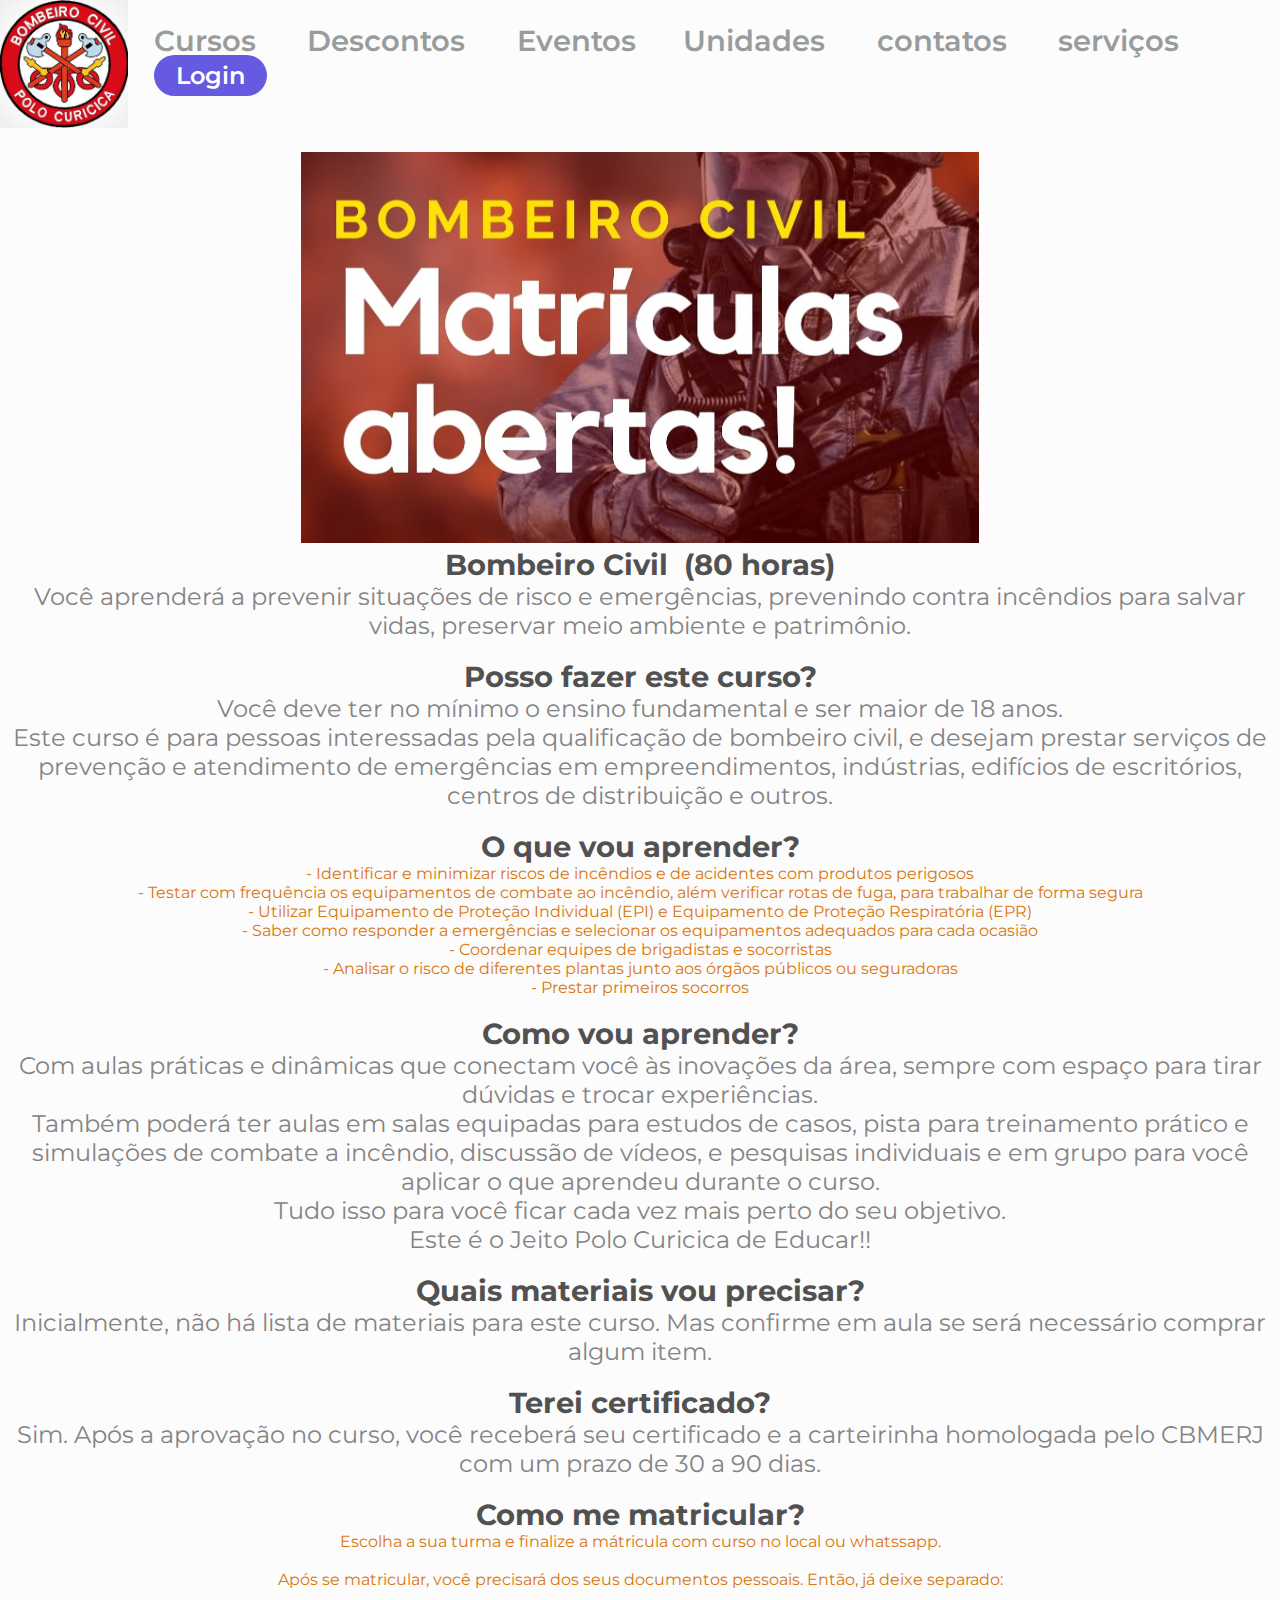
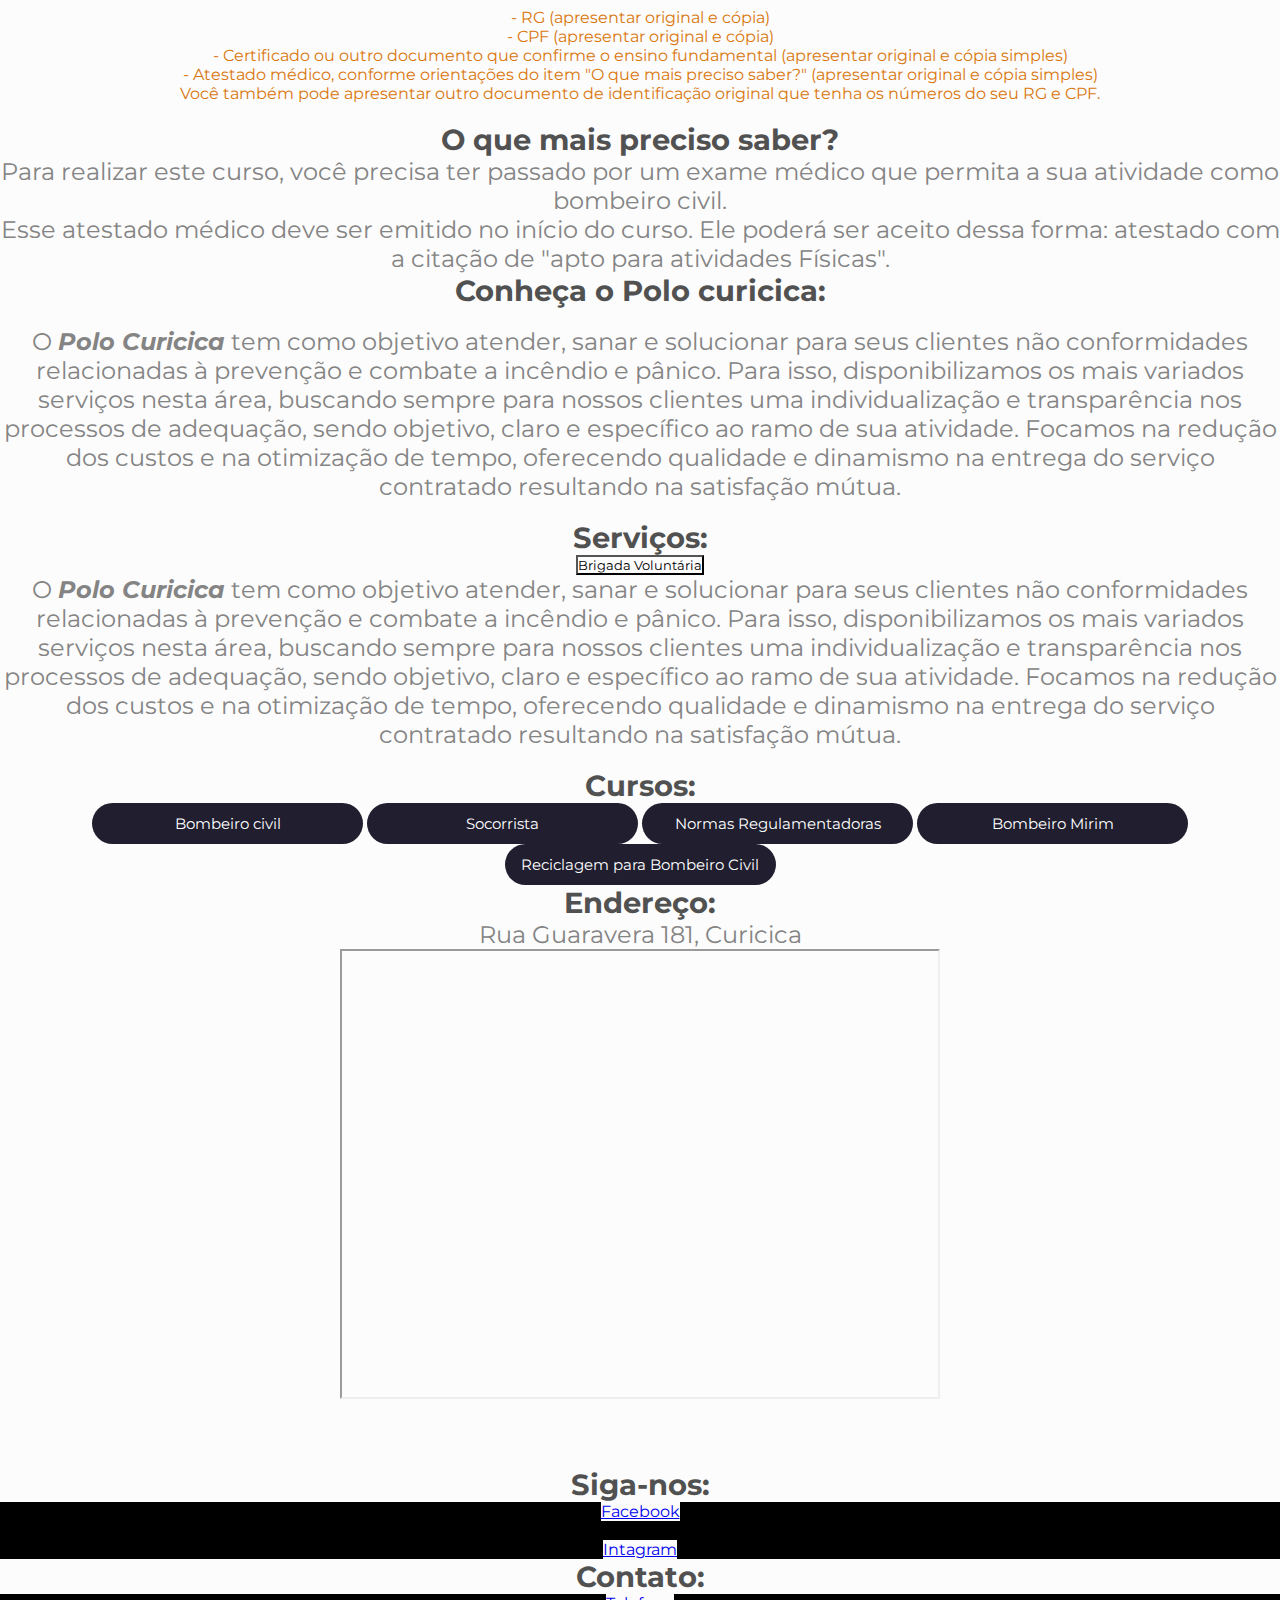
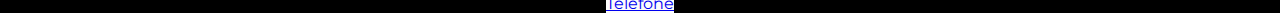
==== index.html @ 68b6d162 "troca do nome do arquivo" ====
<!DOCTYPE html>
<html lang="pt-br">

<head>
    <meta charset="UTF-8">
    <meta http-equiv="X-UA-Compatible" content="IE=edge">
    <meta name="viewport" content="width=device-width, initial-scale=1.0">
    <link rel="stylesheet" href="./styles.css">

    <link rel="preconnect" href="https://fonts.googleapis.com">
    <link rel="preconnect" href="https://fonts.gstatic.com" crossorigin>
    <link href="https://fonts.googleapis.com/css2?family=Montserrat:wght@400;500;600;700;900&display=swap"
        rel="stylesheet">

    <title>Polo Curicica</title>
</head>

<body>
    <div class="class-tela-full-screen">

        <nav>

            <img src="./img-polo/logo-polo.jpg" alt="Logo-Polo" id="logo-image">

            <div class="class-links">
                <a class="link-header"> Cursos </a>
                <a class="link-header"> Descontos </a>
                <a class="link-header"> Eventos</a>
                <a class="link-header"> Unidades </a>
                <a class="link-header"> contatos </a>
                <a class="link-header"> serviços </a>

                <button class="button-header">Login</button>
            </div>
        </nav>


        <main>

            <img src="./img-polo/matriculas.jpg" alt="Matriculas-abertas" class="matriculas-image">

            <h1>Bombeiro Civil  (80 horas)</h1>
            <p>Você aprenderá a prevenir situações de risco e emergências, prevenindo contra incêndios para salvar
                vidas,
                preservar meio ambiente e patrimônio.
            </p>
            <br>

            <h2>Posso fazer este curso?</h2>
            <p>Você deve ter no mínimo o ensino fundamental e ser maior de 18 anos.
                <br>
                Este curso é para pessoas interessadas pela qualificação de bombeiro civil, e desejam prestar serviços
                de
                prevenção e atendimento de emergências em empreendimentos, indústrias, edifícios de escritórios, centros
                de
                distribuição e outros.
            </p>
            <br>
            <h2>O que vou aprender?</h2>
            <ol id="ol-font-size">
                <li>- Identificar e minimizar riscos de incêndios e de acidentes com produtos perigosos</li>
                <li>- Testar com frequência os equipamentos de combate ao incêndio, além verificar rotas de fuga, para
                    trabalhar de forma segura</li>
                <li>- Utilizar Equipamento de Proteção Individual (EPI) e Equipamento de Proteção Respiratória (EPR)
                </li>
                <li>- Saber como responder a emergências e selecionar os equipamentos adequados para cada ocasião</li>
                <li>- Coordenar equipes de brigadistas e socorristas</li>
                <li>- Analisar o risco de diferentes plantas junto aos órgãos públicos ou seguradoras</li>
                <li>- Prestar primeiros socorros</li>
            </ol>

            <br>
            <h2>Como vou aprender?</h2>
            <p>Com aulas práticas e dinâmicas que conectam você às inovações da área, sempre com espaço para tirar
                dúvidas e
                trocar experiências.
                <br>
                Também poderá ter aulas em salas equipadas para estudos de casos, pista para treinamento prático e
                simulações de combate a incêndio, discussão de vídeos, e pesquisas individuais e em grupo para você
                aplicar
                o que aprendeu durante o curso.
                <br>
                Tudo isso para você ficar cada vez mais perto do seu objetivo.
                <br>
                Este é o Jeito Polo Curicica de Educar!!
            </p>
            <br>

            <h2>Quais materiais vou precisar?</h2>
            <p>Inicialmente, não há lista de materiais para este curso. Mas confirme em aula se será necessário comprar
                algum item.
            </p>
            <br>

            <h2>Terei certificado?</h2>
            <p>Sim. Após a aprovação no curso, você receberá seu certificado e a carteirinha homologada pelo CBMERJ com
                um
                prazo de 30 a 90 dias.
            </p>
            <br>

            <h2>Como me matricular?</h2>
            <ol>
                <li>Escolha a sua turma e finalize a mátricula com curso no local ou whatssapp.</li>
                <br>
                <li>Após se matricular, você precisará dos seus documentos pessoais. Então, já deixe separado:</li>
                <br>
                <li>- RG (apresentar original e cópia)</li>
                <li>- CPF (apresentar original e cópia)</li>
                <li> - Certificado ou outro documento que confirme o ensino fundamental (apresentar original e
                    cópia simples)</li>
                <li>- Atestado médico, conforme orientações do item "O que mais preciso saber?" (apresentar original e
                    cópia
                    simples)</li>
                <li> Você também pode apresentar outro documento de identificação original que tenha os números do seu
                    RG e
                    CPF.</li>
            </ol>
            </p>
            <br>
            <h2>O que mais preciso saber?</h2>
            <p>Para realizar este curso, você precisa ter passado por um exame médico que permita a sua atividade como
                bombeiro civil.
                <br>
                Esse atestado médico deve ser emitido no início do curso. Ele poderá ser
                aceito dessa forma: atestado com a citação de "apto para atividades Físicas".
            </p>




            <h1>Conheça o Polo curicica:</h1>

            <br>
            <p>O <i><b> Polo Curicica</b> </i> tem como objetivo atender, sanar e solucionar para seus clientes não
                conformidades
                relacionadas à prevenção e combate a incêndio e pânico. Para isso, disponibilizamos os mais variados
                serviços
                nesta área, buscando sempre para nossos clientes uma individualização e transparência nos processos de
                adequação, sendo objetivo, claro e específico ao ramo de sua atividade. Focamos na redução dos custos e
                na
                otimização de tempo, oferecendo qualidade e dinamismo na entrega do serviço contratado resultando na
                satisfação
                mútua.</p>
            <br>

            <h2>Serviços:</h2>
            <button type="menu" class="button-service">Brigada Voluntária </button>

            <p>O <i><b> Polo Curicica</b> </i> tem como objetivo atender, sanar e solucionar para seus clientes não
                conformidades
                relacionadas à prevenção e combate a incêndio e pânico. Para isso, disponibilizamos os mais variados
                serviços
                nesta área, buscando sempre para nossos clientes uma individualização e transparência nos processos de
                adequação, sendo objetivo, claro e específico ao ramo de sua atividade. Focamos na redução dos custos e
                na
                otimização de tempo, oferecendo qualidade e dinamismo na entrega do serviço contratado resultando na
                satisfação
                mútua.</p>

            <br>

            <section>

                <h2>Cursos:</h2>

                <button class="button-cursos">Bombeiro civil</button>

                <button class="button-cursos">Socorrista</button>

                <button class="button-cursos">Normas Regulamentadoras</button>

                <button class="button-cursos">Bombeiro Mirim</button>
                <button class="button-cursos">Reciclagem para Bombeiro Civil</button>

            </section>


            <h2>Endereço:</h2>

            <p>Rua Guaravera 181, Curicica</p>

            <iframe
                src="https://www.google.com/maps/embed?pb=!1m18!1m12!1m3!1d3674.197847362257!2d-43.38532704983893!3d-22.94293964485553!2m3!1f0!2f0!3f0!3m2!1i1024!2i768!4f13.1!3m3!1m2!1s0x9bd91747f7bd7b%3A0xc2b59d8e9a43cce4!2zQ29sw6lnaW8gQcOnw6NvIGUgT2JqZXRpdm8!5e0!3m2!1spt-BR!2sbr!4v1665005237604!5m2!1spt-BR!2sbr"
                width="600" height="450" style="border:10;" allowfullscreen="" loading="lazy"
                referrerpolicy="no-referrer-when-downgrade"></iframe>

            <footer>

                <h2 class="class-footer">Siga-nos:</h2>
                <a href="https://www.facebook.com/polocuricica"> Facebook</a>
                <br>
                <br>
                <a href="https://www.instagram.com/polo.curicica/"> Intagram </a>


                <h2>Contato:</h2>
                <a href="tel:+5521970042950">Telefone</a>   <!– número do gois –>

            </footer>


        </main>

    </div>
</body>

</html>
---- styles.css ----
* {
    font-family: 'Montserrat', sans-serif;
    margin: 0;
    padding: 0;
    box-sizing: border-box;
    background-color: #fcfcfc;
}

.class-tela-full-screen {
    width: 100vw;
    height: 100vh;
}

#logo-image {
    width: 10%;
    display: inline-block;
}

.class-links {
    width: 89%;
    display: inline-block;
    position: absolute;
    padding: 2%;
}

.link-header {
    font-weight: 600;
    font-size: 180%;
    line-height: 29px;
    color: #989D9C;
    cursor: pointer;
    margin-right: 4%;
}
.link-header:hover {
    opacity: .5;
}
.link-header:active {
    opacity: .8;
}

.button-header {
    background: #665AE1;
    border-radius: 160.5px;
    width: 113px;
    height: 41px;
    border: none;
    font-weight: 600;
    font-size: 24px;
    line-height: 35px;
    color: #FFFFFF;
    cursor: pointer;
}
.button-header:hover {
    opacity: .5;
}
.button-header:active {
    opacity: .8;
}

.matriculas-image {
    width: 53%;
    margin-top: 20px;
}

 main {
    text-align: center;
    width: 100%;
}

h1 {
    font-size: 180%;
    color: #515151;
}

h2 {
    font-size: 180%;
    color: #515151;
}

p {
    font-size: 150%;
    font-weight: 100px;
    color: #848484;
    text-align: center;
}
#ol-font-size {
    color: #848484;
 }
 li {
    color: #d9760c;
 }

 .button-cursos {
    background-color: #201e2f;
    cursor: grab;
    border-radius: 100000px;
    width: 271px;
    height: 41px;
    color: #FFFFFF;
    border: none;   
    font-size: 15px;
    line-height: 16px;
 }
 .button-cursos:hover {
    opacity: .5;
}
.button-cursos:active {
    opacity: .8;
}

 footer {
    background-color: black;
    margin-top: 5%;
 }

 footer{
    width: 100%;
    color: white;
}

@media screen and (max-width: 900px){

    #logo-image {
        margin: 10px 0 0 20px;
        width: 90%;
    }

    .link-header {
        display: none;
    }

    .button-header {
        display: none;
    }

    main {
        text-align: left;
        width: 100%;
    }

    .matriculas-image {
        margin: 40px 0 0 20px;
        width: 90%;
    }

    h1 {
        padding: 10% 0%;
        font-size: 180%;
        color: red;
    }

    h2 {
        padding: 10% 0%;
        font-size: 180%;
        color: red;
    }

    p {
        font-size: 150%;
        font-weight: 92px;
        color: #848484;
        text-align: left;
    }

    li {
        font-size: 20px;
    }

    .button-service {
        background-color: aqua;
        margin: 20px;
    }

    .button-cursos {
        margin-bottom: 20px;
        margin-left: 10px;
    }

}
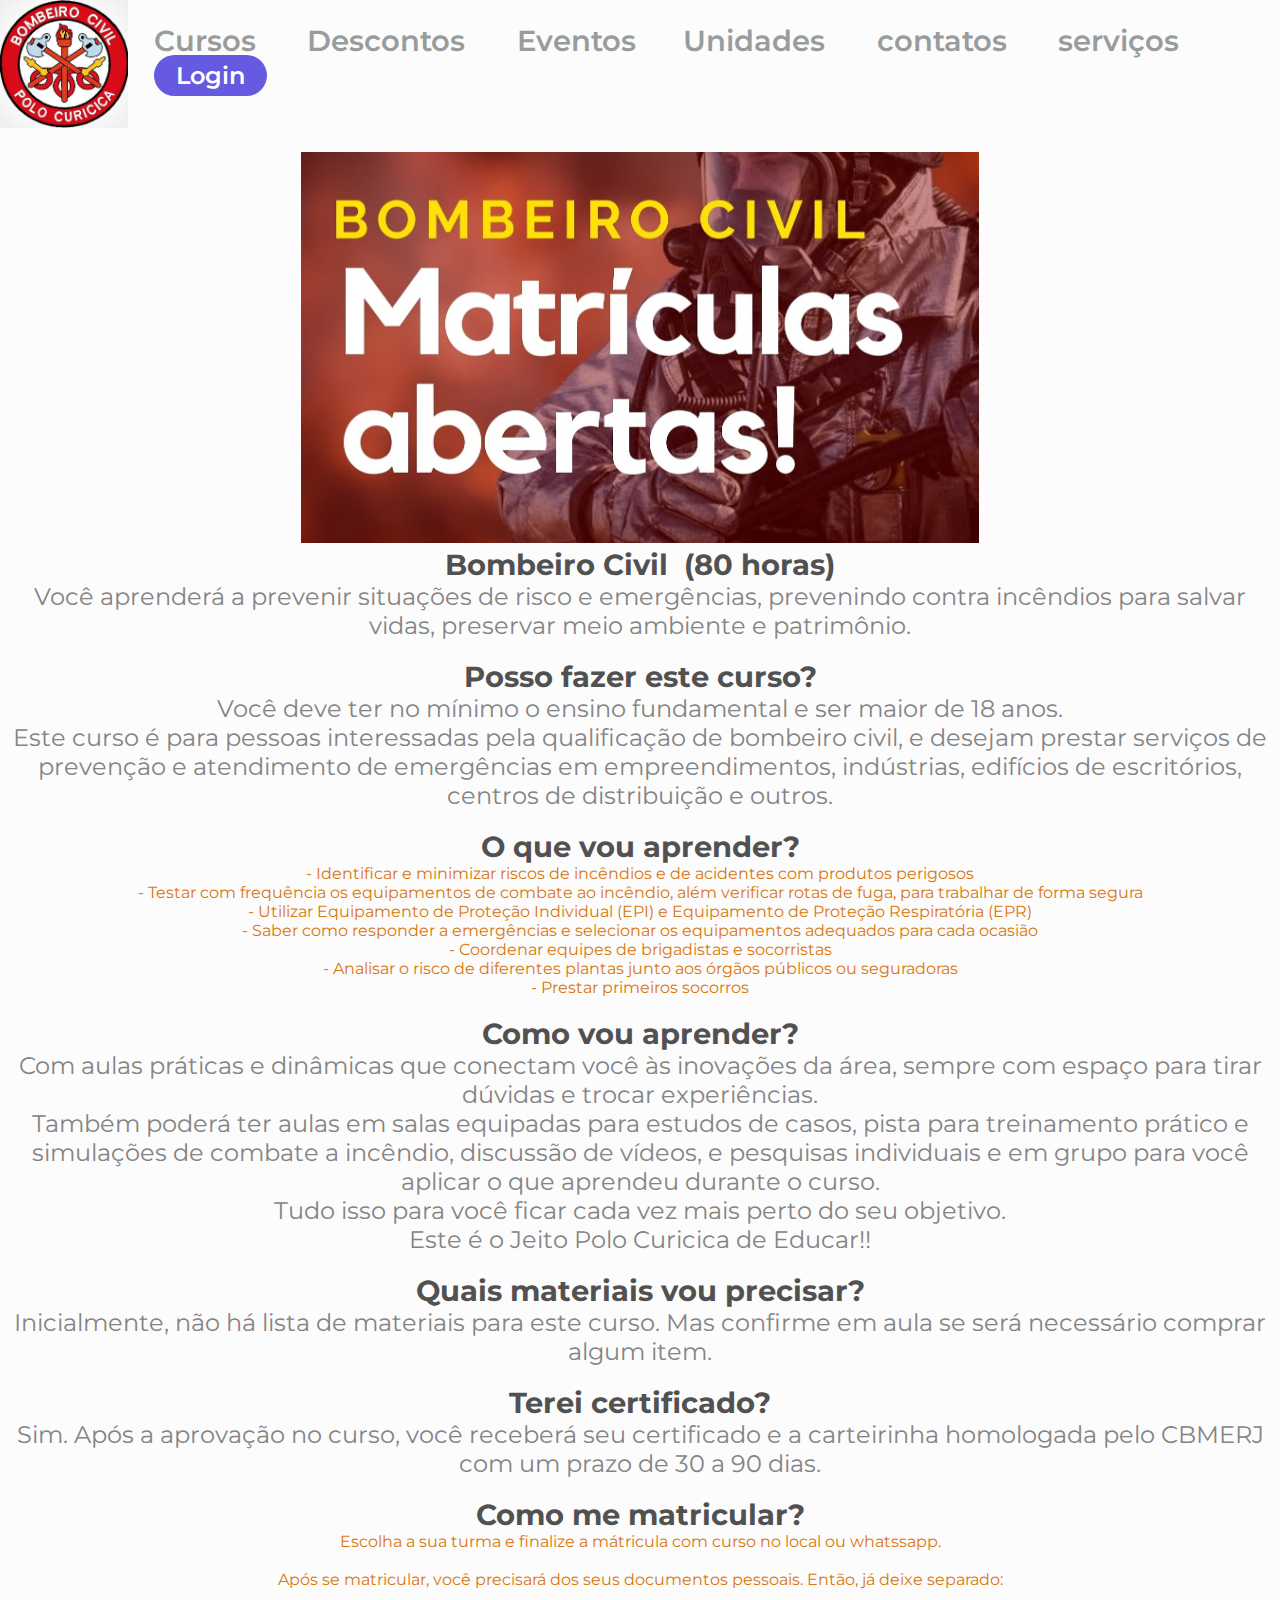
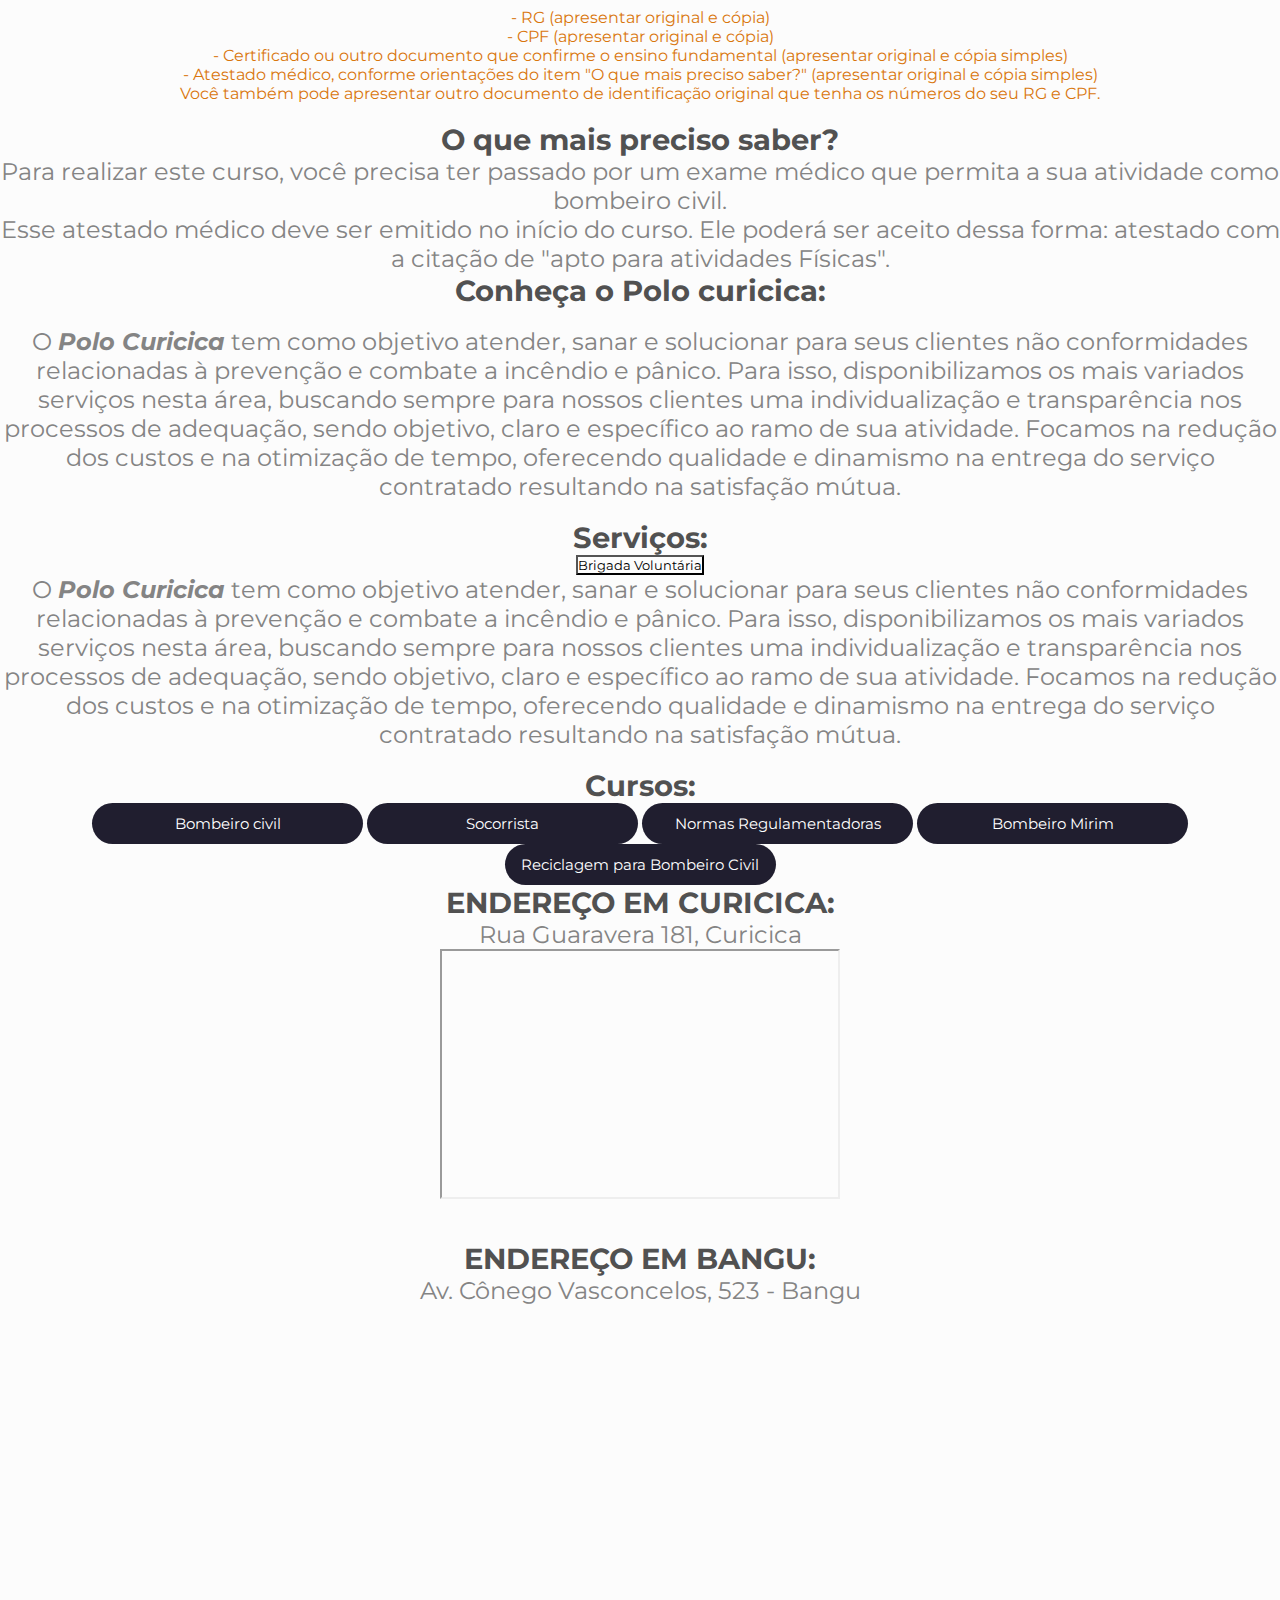
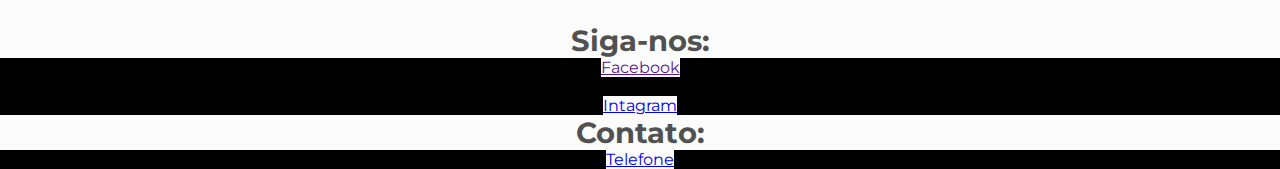
==== commit 9bbdec85: "endreço" ====
--- a/index.html
+++ b/index.html
@@ -12,7 +12,7 @@
     <link href="https://fonts.googleapis.com/css2?family=Montserrat:wght@400;500;600;700;900&display=swap"
         rel="stylesheet">
 
-    <title>Polo Curicica</title>
+    <title>Polo Curicica / Bangu </title>
 </head>
 
 <body>
@@ -176,19 +176,32 @@
             </section>
 
 
-            <h2>Endereço:</h2>
+            <h2>ENDEREÇO EM CURICICA:</h2>
 
             <p>Rua Guaravera 181, Curicica</p>
 
             <iframe
                 src="https://www.google.com/maps/embed?pb=!1m18!1m12!1m3!1d3674.197847362257!2d-43.38532704983893!3d-22.94293964485553!2m3!1f0!2f0!3f0!3m2!1i1024!2i768!4f13.1!3m3!1m2!1s0x9bd91747f7bd7b%3A0xc2b59d8e9a43cce4!2zQ29sw6lnaW8gQcOnw6NvIGUgT2JqZXRpdm8!5e0!3m2!1spt-BR!2sbr!4v1665005237604!5m2!1spt-BR!2sbr"
-                width="600" height="450" style="border:10;" allowfullscreen="" loading="lazy"
+                width="400" height="250" style="border:10;" allowfullscreen="" loading="lazy"
                 referrerpolicy="no-referrer-when-downgrade"></iframe>
 
+                <br>
+                <br>
+                <br>
+                <h2>ENDEREÇO EM BANGU:</h2>
+
+            <p>Av. Cônego Vasconcelos, 523 - Bangu </p>
+
+                <iframe src="https://www.google.com/maps/embed?pb=!1m18!1m12!1m3!1d3675.8957583916354!2d-43.466739485561014!3d-22.880308842677785!2m3!1f0!2f0!3f0!3m2!1i1024!2i768!4f13.1!3m3!1m2!1s0x9bdf9352b0c8cd%3A0x336d8ffde4ee6053!2sAv.%20C%C3%B4nego%20Vasconcelos%2C%20523%20-%20Bangu%2C%20Rio%20de%20Janeiro%20-%20RJ%2C%2021810-011!5e0!3m2!1spt-BR!2sbr!4v1677189189246!5m2!1spt-BR!2sbr" 
+                width="400" height="250" style="border:0;" allowfullscreen="" loading="lazy" 
+                referrerpolicy="no-referrer-when-downgrade"></iframe>
+
+                <br>
+
             <footer>
 
                 <h2 class="class-footer">Siga-nos:</h2>
-                <a href="https://www.facebook.com/polocuricica"> Facebook</a>
+                <a href=""> Facebook</a>
                 <br>
                 <br>
                 <a href="https://www.instagram.com/polo.curicica/"> Intagram </a>
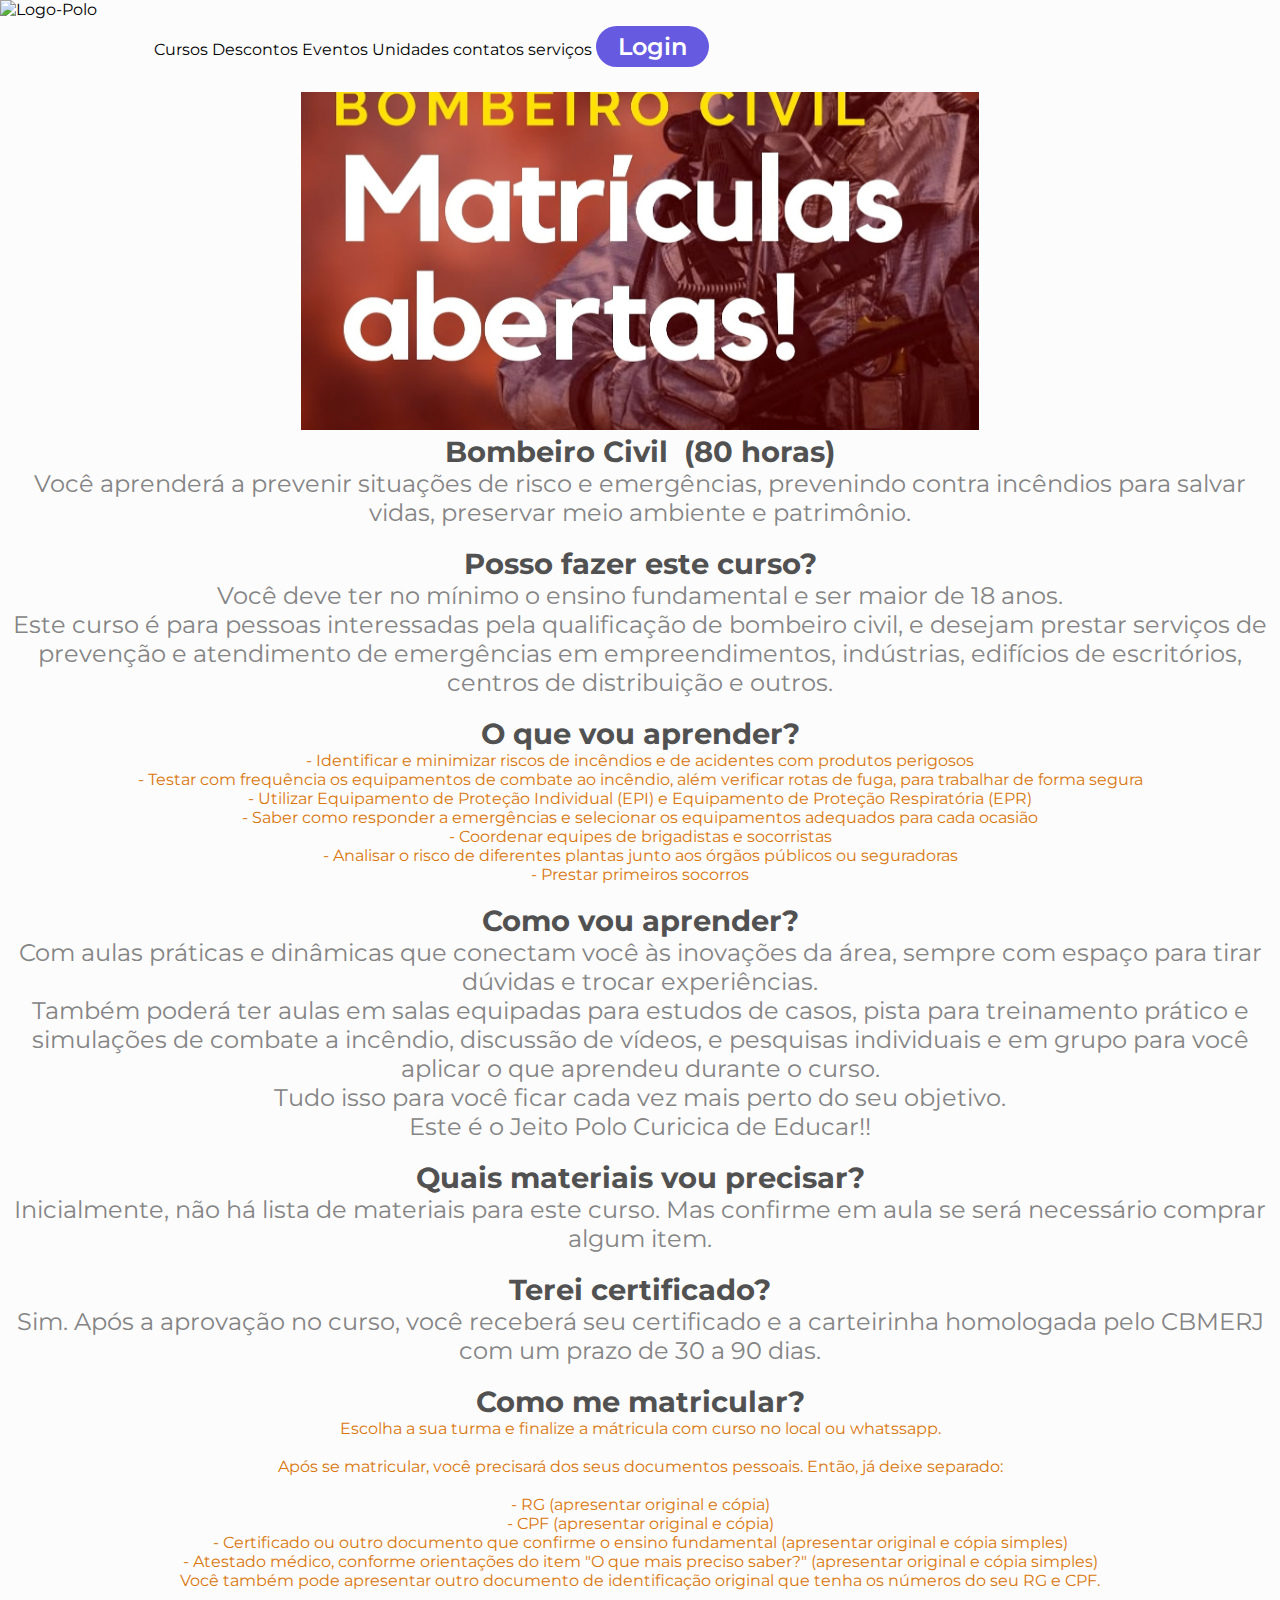
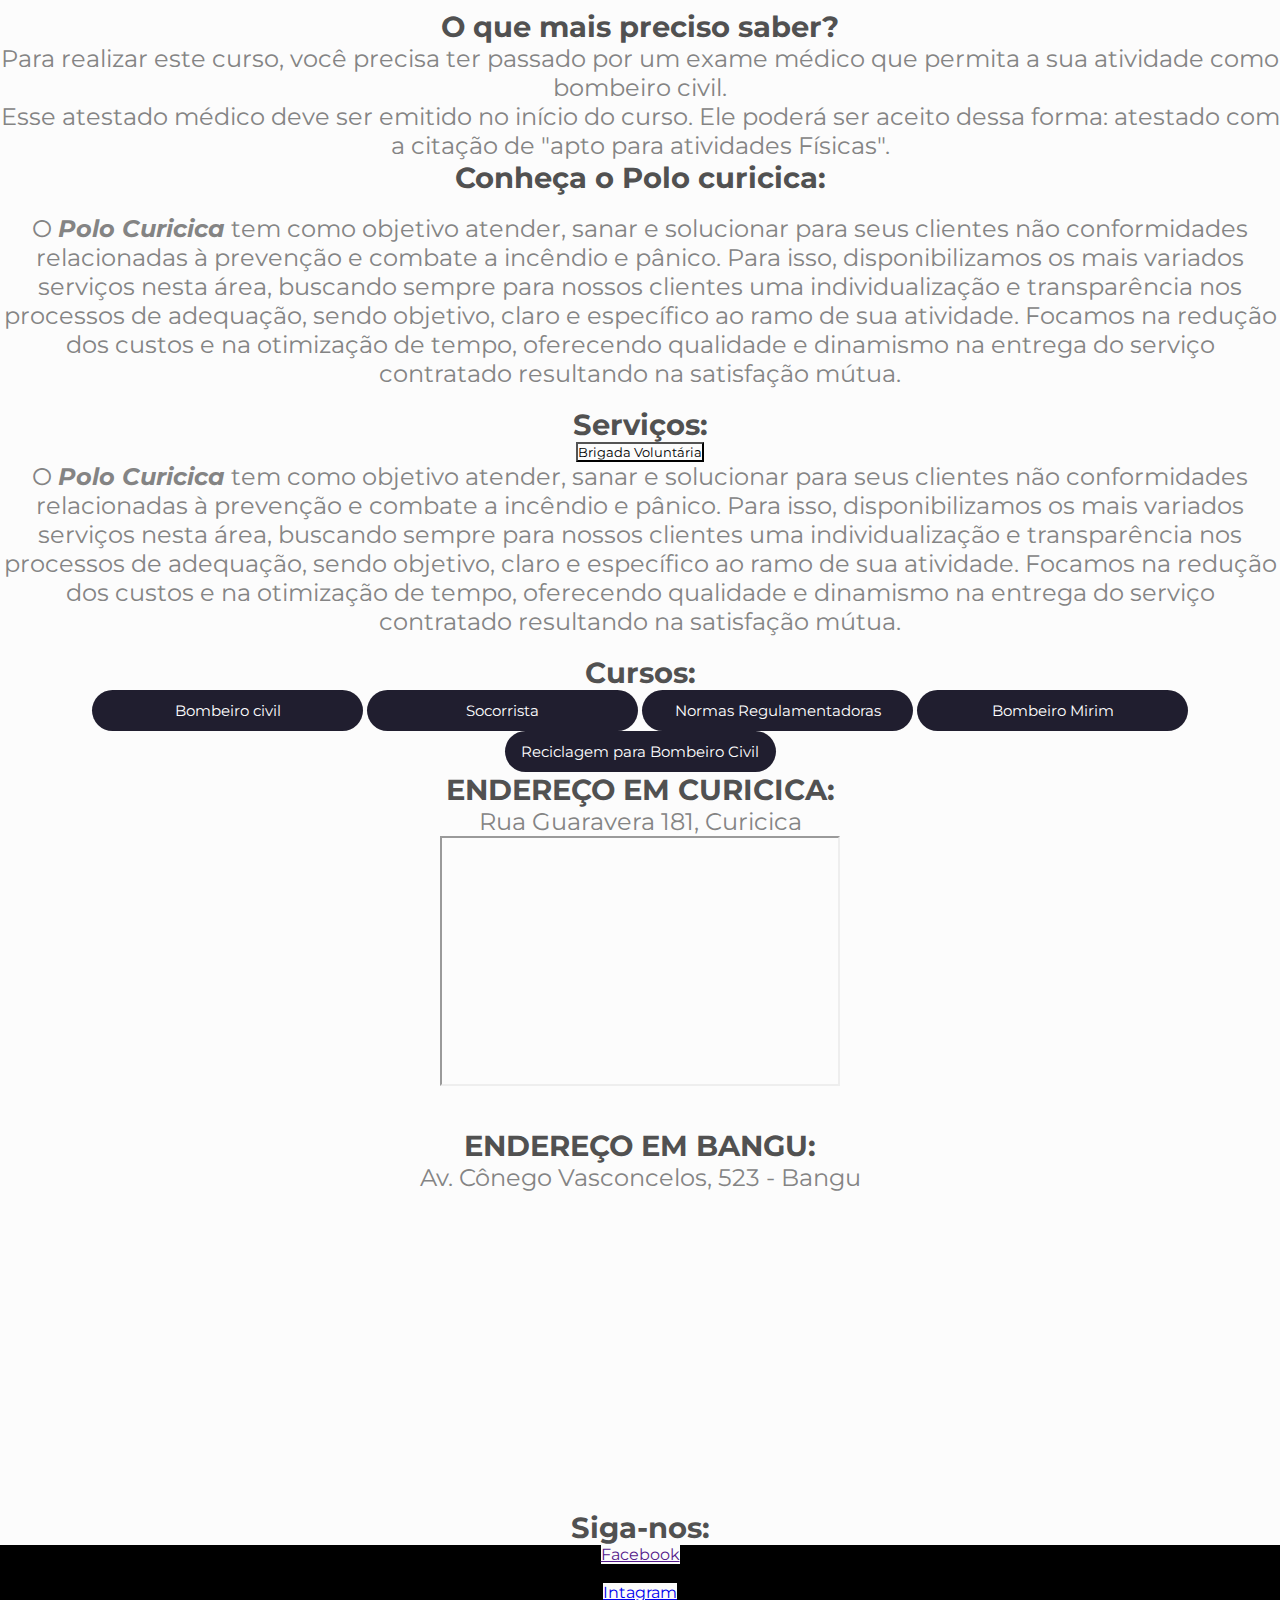
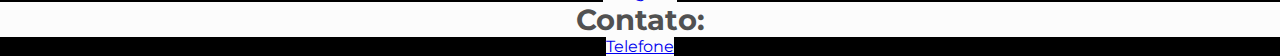
==== commit fe9bf923: "novo-projeto-polo" ====
--- a/index.html
+++ b/index.html
@@ -23,12 +23,12 @@
             <img src="./img-polo/logo-polo.jpg" alt="Logo-Polo" id="logo-image">
 
             <div class="class-links">
-                <a class="link-header"> Cursos </a>
-                <a class="link-header"> Descontos </a>
-                <a class="link-header"> Eventos</a>
-                <a class="link-header"> Unidades </a>
-                <a class="link-header"> contatos </a>
-                <a class="link-header"> serviços </a>
+                <a class="nav"> Cursos </a>
+                <a class="nav"> Descontos </a>
+                <a class="nav"> Eventos</a>
+                <a class="nav"> Unidades </a>
+                <a class="nav"> contatos </a>
+                <a class="nav"> serviços </a>
 
                 <button class="button-header">Login</button>
             </div>
